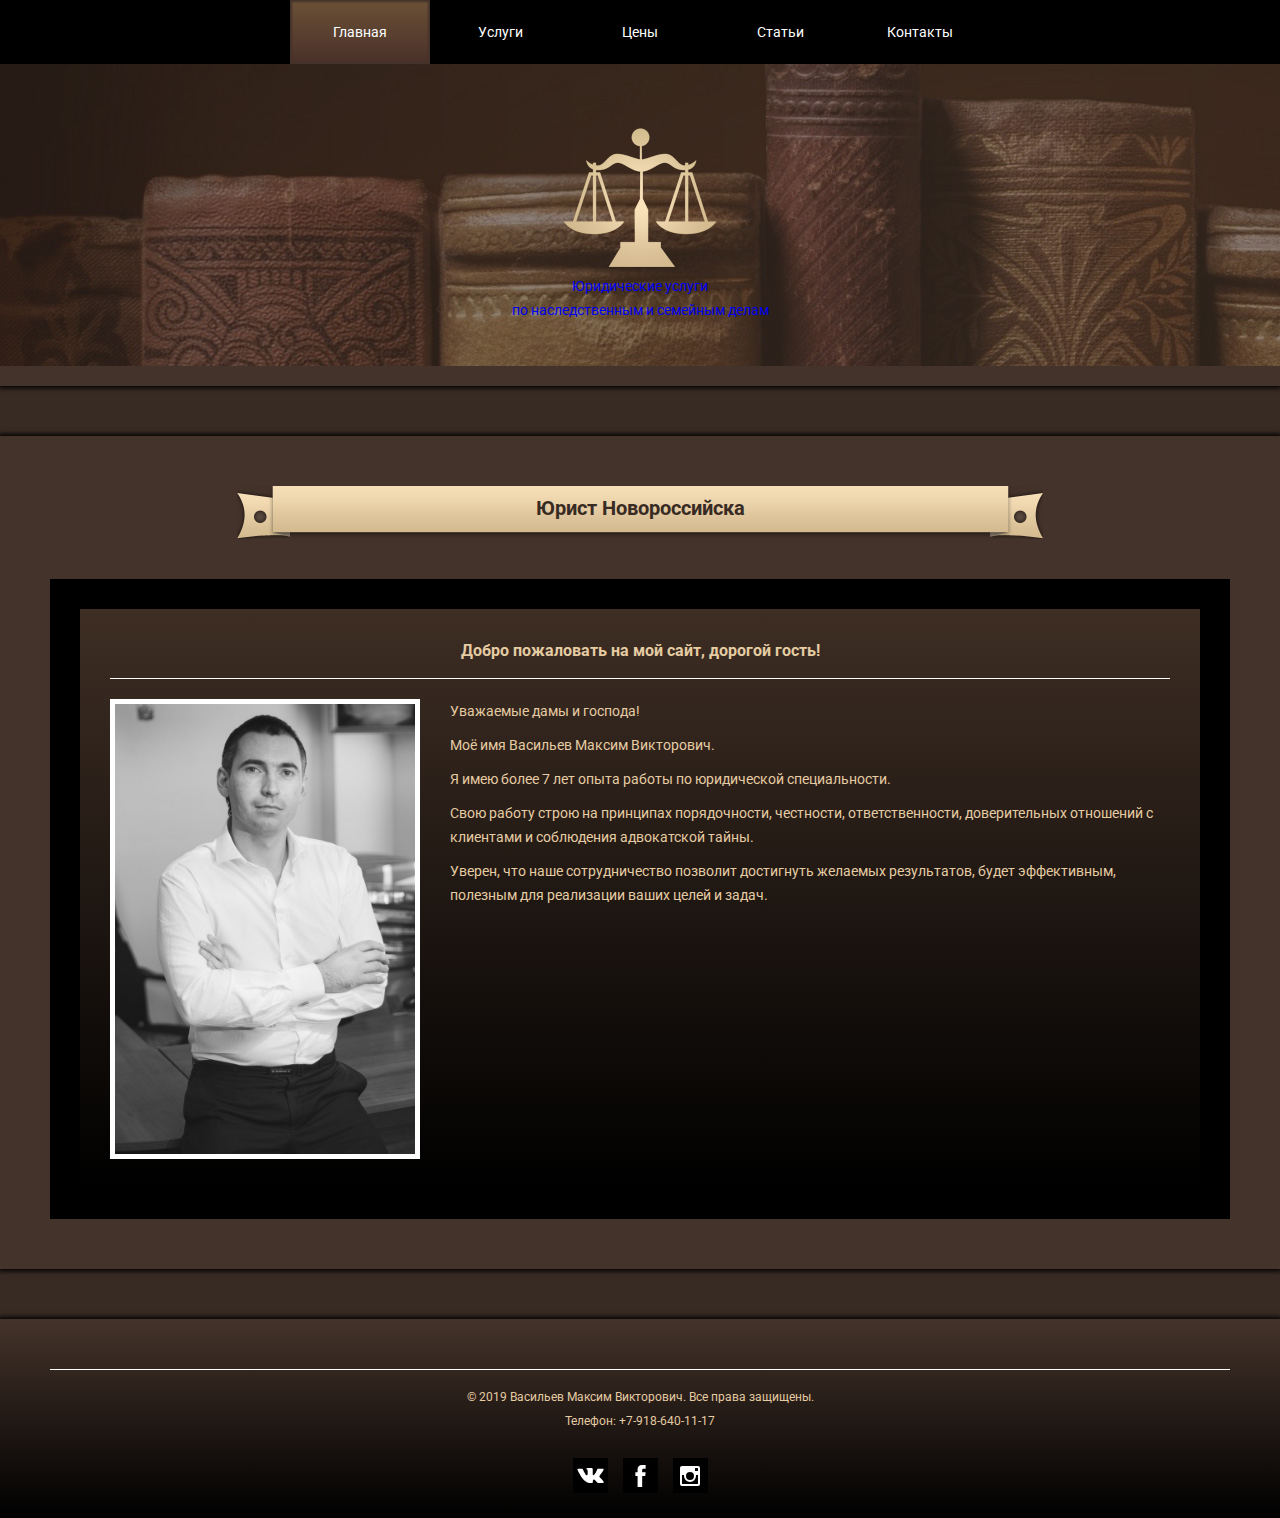
==== index.html @ 604fd231 "Вернул HTML. Откатил каммит" ====
<!DOCTYPE html>
<html lang="ru">
<head>
  <!-- Global site tag (gtag.js) - Google Analytics -->
  <script async src="https://www.googletagmanager.com/gtag/js?id=UA-151139033-1"></script>
  <script>
    window.dataLayer = window.dataLayer || [];
    function gtag(){dataLayer.push(arguments);}
    gtag('js', new Date());
    gtag('config', 'UA-151139033-1');
  </script>

  <meta charset="UTF-8">
  <title>Юридическая помощь в Новороссийске</title>
  <meta name="description"
        content="Юридическая помощь юриста по наследственным и семейным делам в Новороссийске. Опыт более 7 лет. Профессиональный и ответственный подход.">
  <meta name="keywords"
        content="Юрист по наследственным и семейным делам в Новороссийске">
  <link href="https://fonts.googleapis.com/css?family=Roboto:400,700&display=swap&subset=cyrillic" rel="stylesheet">
  <link rel="stylesheet" href="style.css">
</head>
<body>
  <!-- Yandex.Metrika counter -->
  <script type="text/javascript" >
    (function(m,e,t,r,i,k,a){m[i]=m[i]||function(){(m[i].a=m[i].a||[]).push(arguments)};
    m[i].l=1*new Date();k=e.createElement(t),a=e.getElementsByTagNam(t)[0],k.async=1,k.src=r,a.parentNode.insertBefore(k,a)})
    (window, document, "script", "https://mc.yandex.ru/metrika/tag.js", "ym");
    ym(55981099, "init", {
      clickmap:true,
      trackLinks:true,
      accurateTrackBounce:true
    });
  </script>
  <noscript><div><img src="https://mc.yandex.ru/watch/55981099" style="position:absolute; left:-9999px;" alt="" /></div></noscript>
  <!-- /Yandex.Metrika counter -->

  <header class="main-header">
    <nav class="main-navigation">
      <ul class="navigation-list">
        <li><a class="active">Главная</a></li>
        <li><a href="services.html">Услуги</a></li>
        <li><a href="price.html">Цены</a></li>
        <li><a href="articles.html">Статьи</a></li>
        <li><a href="contacts.html">Контакты</a></li>
      </ul>
    </nav>
  </header>
  
  <div class="logo-wrapper">
    <a href="index.html">
      <img src="/img/logo.png" width="152" height="139" alt="Логотип">
      <p>Юридические услуги<br>
         по наследственным и семейным делам</p>
    </a>
  </div>

  <main class="content shadow-wrapper">
    <div class="page-name">
      <h1>Юрист Новороссийска</h1>
    </div>

    <section class="about-me content-wrapper">
      <h2 class="visually-hidden">Обо мне</h2>
      <b>Добро пожаловать на мой сайт, дорогой гость!</b>
      <div class="about-me-wrapper">
        <img src="/img/maks.jpg" width="300" alt="Васильев Максим">
          <div class="biography">
            <p>Уважаемые дамы и господа!</p>
  
            <p>Моё имя Васильев Максим Викторович.</p>
            
            <p>Я имею более 7 лет опыта работы по юридической специальности.</p>
            
            <p>Свою работу строю на принципах порядочности, честности, ответственности, доверительных отношений с клиентами и соблюдения адвокатской тайны.</p>
            
            <p>Уверен, что наше сотрудничество позволит достигнуть желаемых результатов, будет эффективным, полезным для реализации ваших целей и задач.</p>
          </div>
      </div>
    </section>
  </main>

  <footer class="footer shadow-wrapper">
    <p>© 2019 Васильев Максим Викторович. Все права защищены.<br>
      Телефон: <a href="tel:+79186401117">+7-918-640-11-17</a></p>
    <ul class="social-list">
      <li>
        <a class="social-item vk" href="https://vk.com/id208493559" aria-label="В контакте" target="_blank"></a>
      </li>
      <li>
        <a class="social-item fb" href="https://www.facebook.com/profile.php?id=100011801960788" aria-label="Фейсбук" target="_blank"></a>
      </li>
      <li>
        <a class="social-item instagram" href="https://www.instagram.com/maksim.vasilev.1983/" aria-label="Инстаграм" target="_blank"></a>
      </li>
    </ul>
  </footer>
</body>
</html>
---- style.css ----
body {
  margin: 0;
  padding: 0;

  background-color: #382b23;

  font-family: 'Roboto', Arial, sans-serif;
  font-size: 14px;
  line-height: 24px;
}

img {
  max-width: 100%;
  height: auto;
}

.visually-hidden {
  /* Удаляем элемент из потока документа */
  position: absolute;
  /* Временное решение для неверно произносимого, размазанного текста */
  white-space: nowrap;
  /* Устанавливаем минимально возможный размер (некоторые скринридеры игнорируют элементы с нулевой высотой и шириной) */
  width: 1px;
  height: 1px;
  /* Скрываем вылезающий за границы контент */
  overflow: hidden;
  /* Сбрасываем любые свойства, которые могут повлиять на размер элемента */
  border: 0;
  padding: 0;
  /* Вырезаем ту часть контента, которая должна отображаться. */
  /* Устаревшее свойство clip для старых браузеров */
  clip: rect(0 0 0 0);
  /* clip-path для новых браузеров. inset(50%) определяет область вставки, которая позволит контенту исчезнуть.  */
  clip-path: inset(50%); 
    /* Похоже, никто до конца не понимает, почему тут margin: -1px. Кроме того, это приводит к проблемам (читай: https://github.com/h5bp/html5-boilerplate/issues/1985). */
  margin: -1px;
}

/* Стили для класса shadow-wrapper */
.shadow-wrapper {
  box-shadow: 0 0 5px 2px black;

  margin-bottom: 50px;
}

/* Стилизация шапки */
.main-header a,
.main-header ul,
.main-header li,
.main-header p,
.main-header h1,
.main-header h2 {
  list-style: none;
  text-decoration: none;

  margin: 0;
  padding: 0;
}

.main-header {
  position: sticky;
  top: 0;

  z-index: 1;
  margin-bottom: 0;
}

.navigation-list {
  display: flex;
  justify-content: center;

  background-color: black;
}

.navigation-list a {
  display: inline-block;
  text-align: center;

  min-width: 80px;
  padding: 20px 30px;

  color: white;
}

.navigation-list a:hover {
  background: linear-gradient(#6b5136, #493029);

  box-shadow: inset 0 0 2px 2px #44332a;
}

.logo-wrapper {
  background-color: #44332a;
  background-image: url(/img/background-books.jpg);
  background-repeat: repeat-x;

  color: #ecd5ac;

  box-shadow: 0 0 5px 2px black;

  margin-bottom: 50px;

  text-align: center;
}

.logo-wrapper p {
  margin: 0;
  padding: 0;
}

.logo-wrapper a {
  text-decoration: none;
}

.logo img {
  width: 152px;
  height: 139px;
}

.logo-wrapper {
  min-height: 322px;

  display: flex;
  justify-content: center;
  align-items: center;
}

.logo-wrapper a:active,
.logo-wrapper a:visited {  
  color: #ecd5ac;
}

/* Активное стостояние кнопки меню */
.active {
  background: linear-gradient(#6b5136, #493029);

  box-shadow: inset 0 0 2px 2px #44332a;

  cursor: auto;
}

/* Стилизация главного содержимого main */
/* Стилизация названия страницы */
.shadow-wrapper p,
.shadow-wrapper h1,
.shadow-wrapper h2 {
  margin: 0;
  padding: 0;
}

.content {
  padding: 50px;

  background-color: #44332a;
}

.content h1 {
  font-size: 20px;
}

.page-name {
  background-color: #44332a;
  background-image: url(/img/title.png);
  background-repeat: repeat-x;

  position: relative;

  height: 53px;
  width: 700px;

  margin-left: auto;
  margin-right: auto;
  margin-bottom: 30px;
  padding-top: 10px;

  text-align: center;
  color: #382b23;
}

.page-name::before {
  content: "";
  position: absolute;
  top: 0;
  left: -53px;

  height: 53px;
  width: 53px;

  background-color: #44332a;
  background-image: url(/img/title_left.png);
  background-repeat: no-repeat;
  background-position: 0 0;
}

.page-name::after {
  content: "";
  position: absolute;
  top: 0;
  right: -53px;

  height: 53px;
  width: 53px;

  background-color: #44332a;
  background-image: url(/img/title_right.png);
  background-repeat: no-repeat;
  background-position: 0 0;
}

/* Стилизация контейнера для контента .content-wrapper*/
.content-wrapper {
  border: 30px solid black;

  padding: 30px;

  background: linear-gradient(#3e2e24, black);

  color: #e5cca3;
}

/* Стилизация содержимого главной страницы */
.about-me b,
.about-me p {
  padding: 0;
  margin: 0;
}

.about-me b {
  display: inline-block;

  text-align: center;
  font-size: 16px;

  width: 100%;
  padding-bottom: 15px;
  margin-bottom: 20px;

  border-bottom: 1px solid white;
}

.about-me-wrapper {
  display: flex;
}

.about-me-wrapper img {
  border: 5px solid white;

  margin-right: 30px;
}

.biography p {
  margin-bottom: 10px;
}

.price p {
  padding-bottom: 10px;
  padding-left: 50px;
  padding-right: 50px;
}

.price h2 {
  border-bottom: 1px solid white;

  padding: 40px;

  text-align: center;
}

.price ul {
  margin: 0;
  padding-left: 20px;
}

.price li {
  margin-bottom: 15px;
}

.price-table {
  margin: 0 auto;
  margin-top: 20px;

  border-collapse: collapse;
}

.price-table th,
.price-table td {
  padding: 10px;
  margin-right: 20px;

  border: 1px solid white;
}

.price-table th {
  font-size: 16px;
  color: #382b23;

  background-color: #e5cca3;
}

.price-table td:first-child {
  padding-right: 80px;
}

.contacts ul {
  margin: 0;
  padding: 0;
  padding-left: 20px;
}

.contacts h2 {
  padding-bottom: 20px;
}

.contacts li {
  margin-bottom: 15px;
}

.contacts a {
  text-decoration: underline;

  color: #e5cca3;
}

.services p {
  margin-bottom: 15px;
}

.services ul {
  padding-left: 15px;
} 

.law-wrapper h3 {
  font-size: 18px;

  margin-bottom: 25px;

  text-align: center;
}

.services {
  display: flex;
}

.law-wrapper {
  width: 50%;
  padding: 10px;
}

.services label {
  margin-bottom: 20px;

  text-align: center;
  font-size: 18px;
  font-weight: 700;
}

.services li {
  margin-bottom: 10px;
}


/* Общие стили для раздела СТАТЬИ */
.article-item a {
  display: flex;

  margin-bottom: 30px;
  padding: 10px;

  border: 2px solid #e5cca3;
  box-shadow: 0 0 5px 2px black;

  background-color: #e5cca3;

  text-decoration: none;
}

.article-item h2 {
  padding-left: 40px;

  color: #44332a;
  font-size: 18px;
}

.article-item img {
  border: 2px solid #382b23;
  border-radius: 3px;

  width: 150px;
}

/* Стили для Текста самой статьи */
.article-pattern {
  padding: 50px;
}

.article-pattern q {
  margin-bottom: 10px;
}

.article-pattern cite {
  display: block;
  margin-bottom: 20px;
}

.article-pattern p {
  text-indent: 25px;

  margin-bottom: 20px;
}

.article-pattern h2 {
  text-align: center;

  padding-left: 150px;
  padding-right: 150px;
  margin-bottom: 50px;
}

.article-pattern ul {
  padding-left: 25px;
}

.article-pattern li {
  padding-bottom: 5px;
}

.article-pattern a {
  color: white;
}

.article-pattern img {
  width: 350px;

  margin: 0 auto;

  border: 3px solid black;
}

.img-center {
  text-align: center;

  margin-bottom: 50px;
}


/* Стилизация футера */
.footer p,
.footer ul,
.footer li,
.footer a {
  margin: 0;
  padding: 0;

  list-style: none;
  text-decoration: none;

  color: #e5cca3;
}

.footer {
  padding: 50px 50px 25px 50px;
  margin-bottom: 0;

  font-size: 12px;

  background-color: #44332a;
  background: linear-gradient(#44332a, black);
}

.footer p {
  text-align: center;

  padding-top: 15px;

  border-top: 1px solid white;
}

.social-list {
  display: flex;

  justify-content: center;
}

.social-list li {
  width: 35px;
  height: 35px;

  margin-right: 15px;
  margin-top: 25px;
}

.social-list li:last-child {
  margin-right: 0;
}

.social-item {
  display: inline-block;
  
  width: 100%;
  height: 100%;

  background-color: black;
  background-repeat: no-repeat;
  background-position: center;

  cursor: pointer;

  box-sizing: border-box;
}

.social-item:hover {
  background-color: #3e2e24;

  border: 1px solid #3e2e24;
  border-radius: 5px;
}

.vk {
  background-image: url(/img/vk.svg);
}

.fb {
  background-image: url(/img/facebook.svg);
}

.instagram {
  background-image: url(/img/instagram.svg);
}
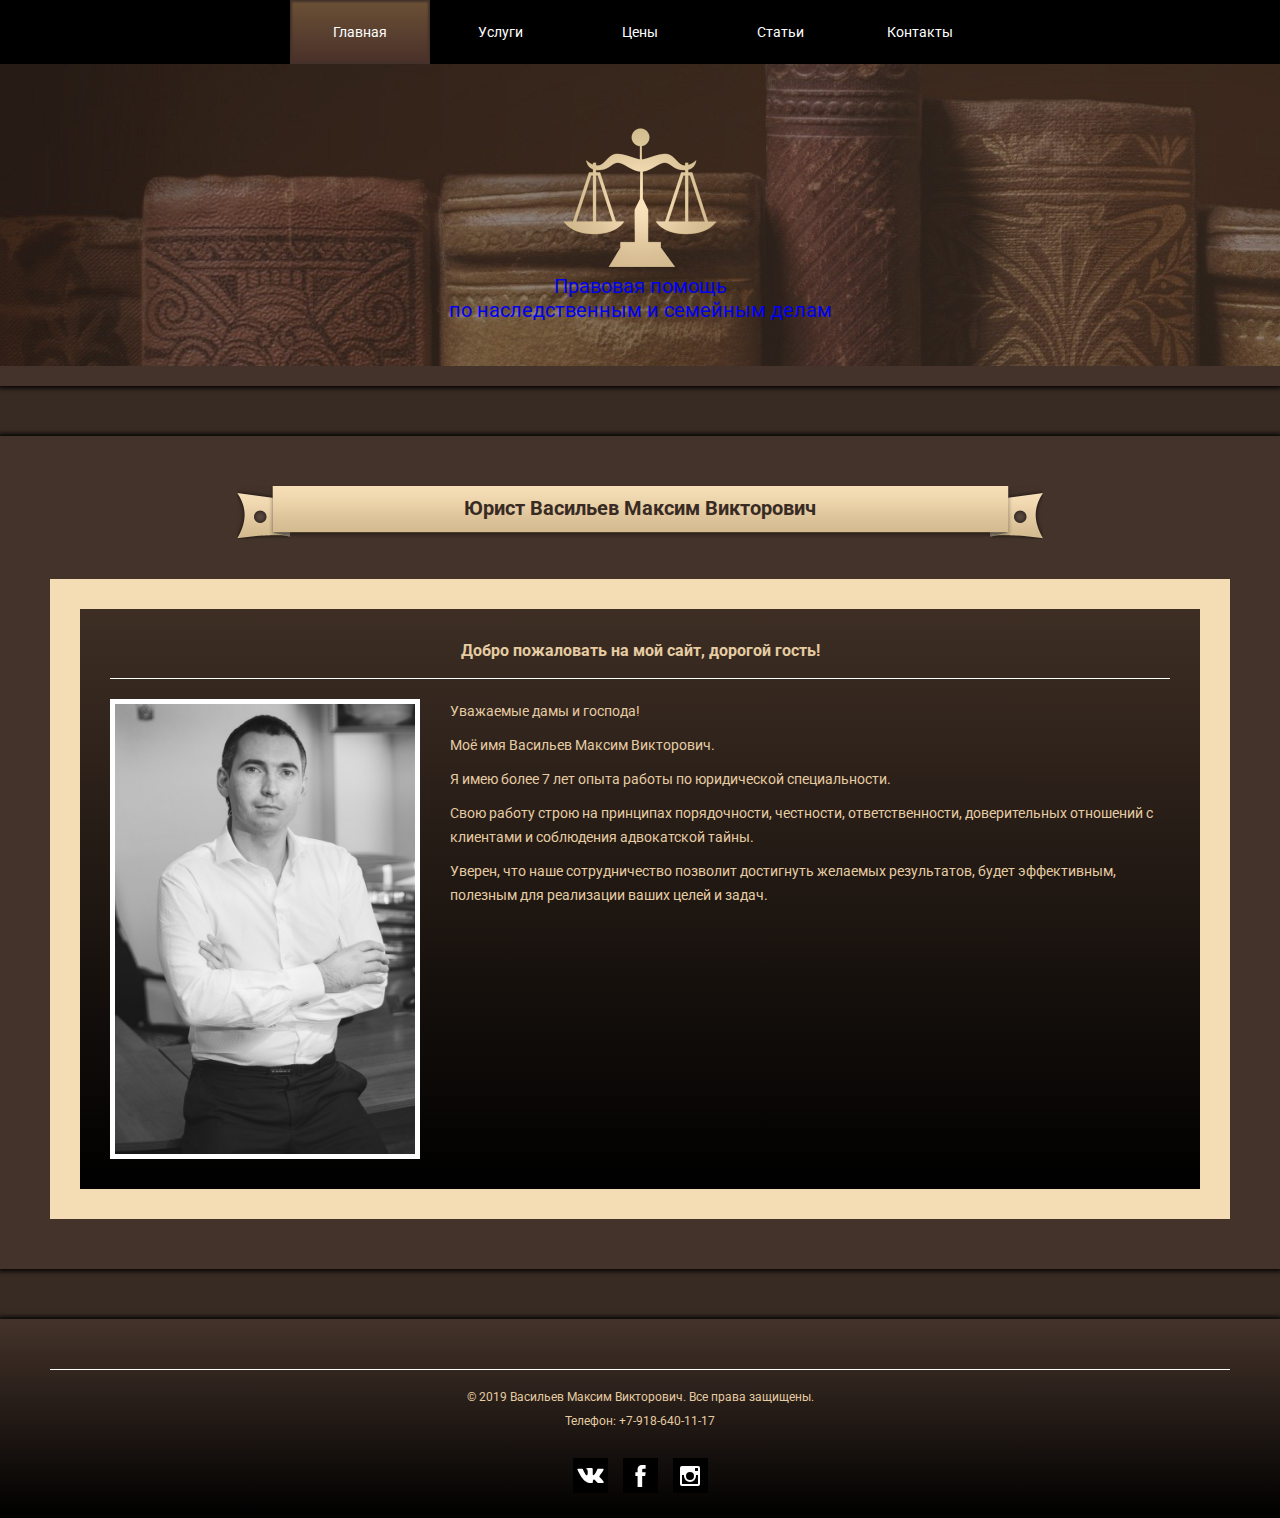
==== commit 8d2ab62d: "Исправления для HTML" ====
--- a/index.html
+++ b/index.html
@@ -49,14 +49,14 @@
   <div class="logo-wrapper">
     <a href="index.html">
       <img src="/img/logo.png" width="152" height="139" alt="Логотип">
-      <p>Юридические услуги<br>
+      <p>Правовая помощь<br>
          по наследственным и семейным делам</p>
     </a>
   </div>
 
   <main class="content shadow-wrapper">
     <div class="page-name">
-      <h1>Юрист Новороссийска</h1>
+      <h1>Юрист Васильев Максим Викторович</h1>
     </div>
 
     <section class="about-me content-wrapper">
--- a/style.css
+++ b/style.css
@@ -105,6 +105,8 @@
 .logo-wrapper p {
   margin: 0;
   padding: 0;
+
+  font-size: 20px;
 }
 
 .logo-wrapper a {
@@ -208,7 +210,7 @@
 
 /* Стилизация контейнера для контента .content-wrapper*/
 .content-wrapper {
-  border: 30px solid black;
+  border: 30px solid #f4dcb5;
 
   padding: 30px;
 
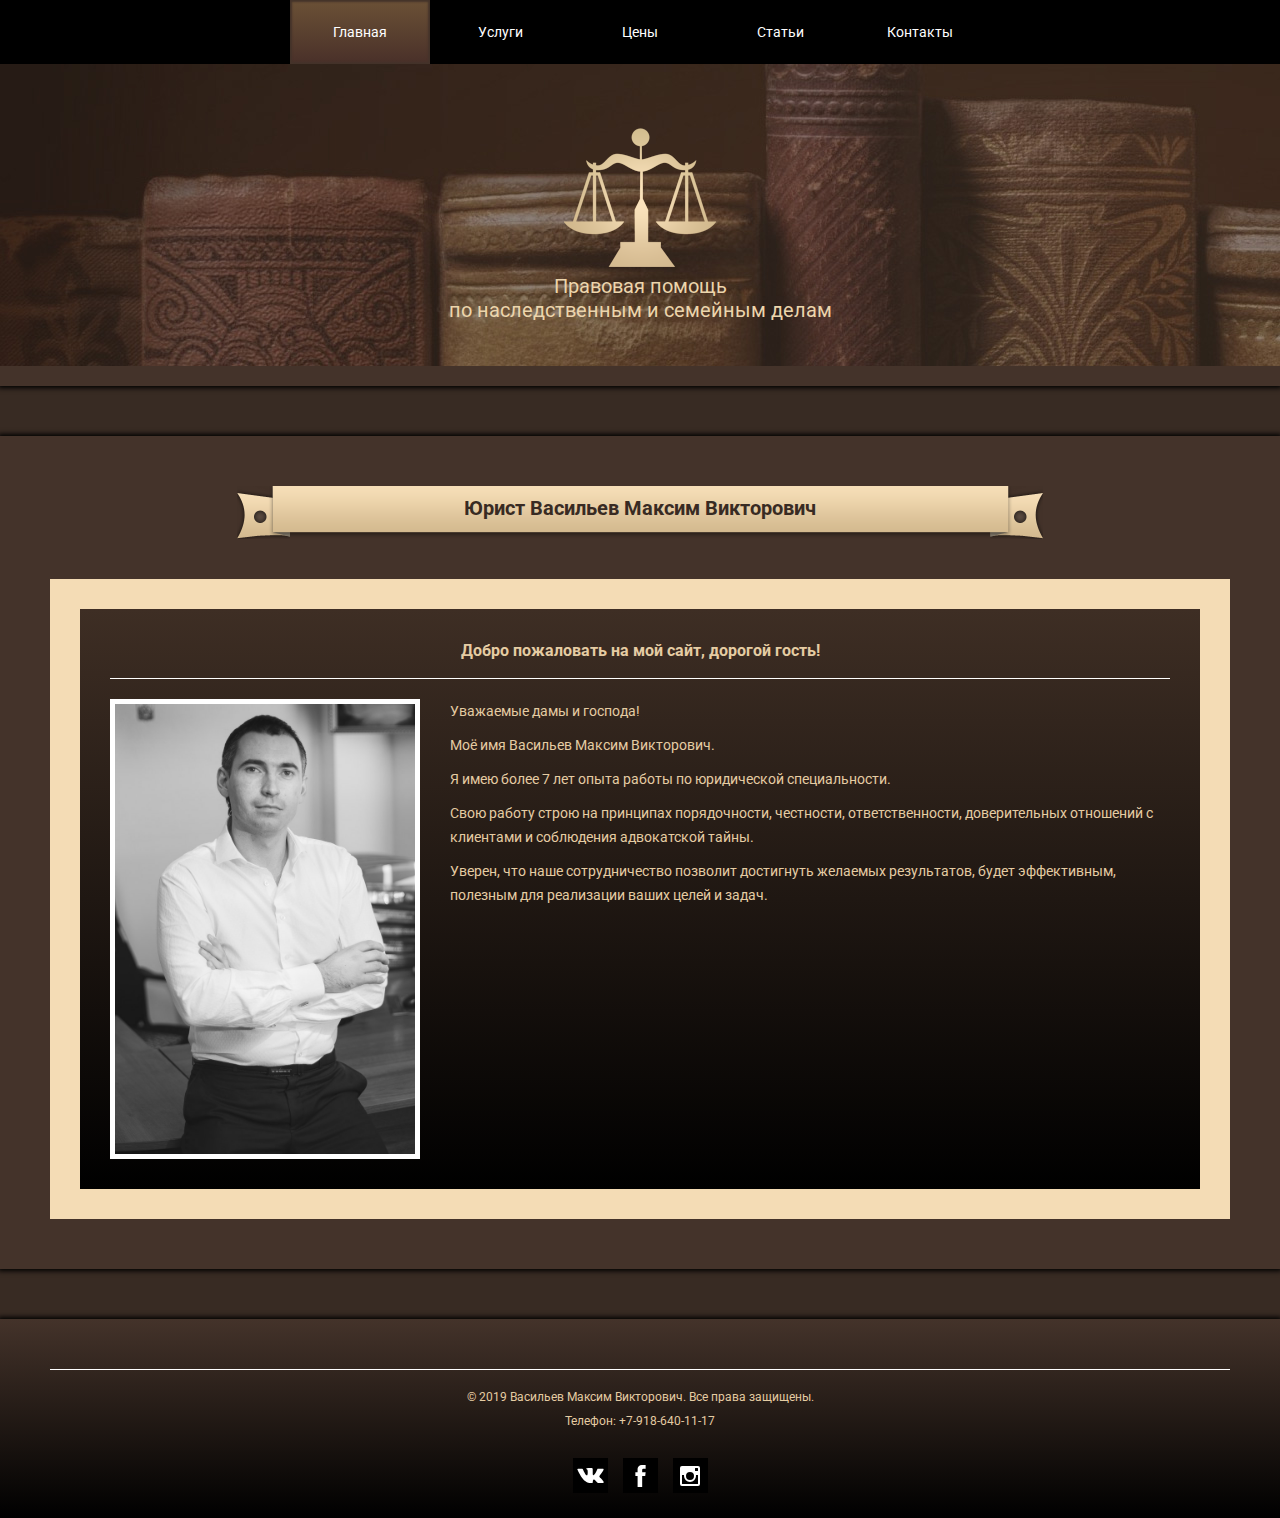
==== commit 5cdb16bf: "Удалил метрики все" ====
--- a/index.html
+++ b/index.html
@@ -1,15 +1,6 @@
 <!DOCTYPE html>
 <html lang="ru">
 <head>
-  <!-- Global site tag (gtag.js) - Google Analytics -->
-  <script async src="https://www.googletagmanager.com/gtag/js?id=UA-151139033-1"></script>
-  <script>
-    window.dataLayer = window.dataLayer || [];
-    function gtag(){dataLayer.push(arguments);}
-    gtag('js', new Date());
-    gtag('config', 'UA-151139033-1');
-  </script>
-
   <meta charset="UTF-8">
   <title>Юридическая помощь в Новороссийске</title>
   <meta name="description"
@@ -17,23 +8,9 @@
   <meta name="keywords"
         content="Юрист по наследственным и семейным делам в Новороссийске">
   <link href="https://fonts.googleapis.com/css?family=Roboto:400,700&display=swap&subset=cyrillic" rel="stylesheet">
-  <link rel="stylesheet" href="style.css">
+  <link rel="stylesheet" href="style.min.css">
 </head>
 <body>
-  <!-- Yandex.Metrika counter -->
-  <script type="text/javascript" >
-    (function(m,e,t,r,i,k,a){m[i]=m[i]||function(){(m[i].a=m[i].a||[]).push(arguments)};
-    m[i].l=1*new Date();k=e.createElement(t),a=e.getElementsByTagNam(t)[0],k.async=1,k.src=r,a.parentNode.insertBefore(k,a)})
-    (window, document, "script", "https://mc.yandex.ru/metrika/tag.js", "ym");
-    ym(55981099, "init", {
-      clickmap:true,
-      trackLinks:true,
-      accurateTrackBounce:true
-    });
-  </script>
-  <noscript><div><img src="https://mc.yandex.ru/watch/55981099" style="position:absolute; left:-9999px;" alt="" /></div></noscript>
-  <!-- /Yandex.Metrika counter -->
-
   <header class="main-header">
     <nav class="main-navigation">
       <ul class="navigation-list">
--- a/style.min.css
+++ b/style.min.css
@@ -0,0 +1 @@
+body{margin:0;padding:0;background-color:#382b23;font-family:'Roboto',Arial,sans-serif;font-size:14px;line-height:24px}img{max-width:100%;height:auto}.visually-hidden{position:absolute;white-space:nowrap;width:1px;height:1px;overflow:hidden;border:0;padding:0;clip:rect(0 0 0 0);-webkit-clip-path:inset(50%);clip-path:inset(50%);margin:-1px}.shadow-wrapper{-webkit-box-shadow:0 0 5px 2px #000;box-shadow:0 0 5px 2px #000;margin-bottom:50px}.main-header a,.main-header ul,.main-header li,.main-header p,.main-header h1,.main-header h2{list-style:none;text-decoration:none;margin:0;padding:0}.main-header{position:-webkit-sticky;position:sticky;top:0;z-index:1;margin-bottom:0}.navigation-list{display:-webkit-box;display:-ms-flexbox;display:flex;-webkit-box-pack:center;-ms-flex-pack:center;justify-content:center;background-color:#000}.navigation-list a{display:inline-block;text-align:center;min-width:80px;padding:20px 30px;color:#fff}.navigation-list a:hover{background:-webkit-gradient(linear,left top,left bottom,from(#6b5136),to(#493029));background:-o-linear-gradient(#6b5136,#493029);background:linear-gradient(#6b5136,#493029);-webkit-box-shadow:inset 0 0 2px 2px #44332a;box-shadow:inset 0 0 2px 2px #44332a}.logo-wrapper{background-color:#44332a;background-image:url(/img/background-books.jpg);background-repeat:repeat-x;color:#ecd5ac;-webkit-box-shadow:0 0 5px 2px #000;box-shadow:0 0 5px 2px #000;margin-bottom:50px;text-align:center}.logo-wrapper p{margin:0;padding:0;font-size:20px}.logo-wrapper a{text-decoration:none;color:#ecd5ac}.logo img{width:152px;height:139px}.logo-wrapper{min-height:322px;display:-webkit-box;display:-ms-flexbox;display:flex;-webkit-box-pack:center;-ms-flex-pack:center;justify-content:center;-webkit-box-align:center;-ms-flex-align:center;align-items:center}.logo-wrapper a:active,.logo-wrapper a:visited{color:#ecd5ac}.active{background:-webkit-gradient(linear,left top,left bottom,from(#6b5136),to(#493029));background:-o-linear-gradient(#6b5136,#493029);background:linear-gradient(#6b5136,#493029);-webkit-box-shadow:inset 0 0 2px 2px #44332a;box-shadow:inset 0 0 2px 2px #44332a;cursor:auto}.shadow-wrapper p,.shadow-wrapper h1,.shadow-wrapper h2{margin:0;padding:0}.content{padding:50px;background-color:#44332a}.content h1{font-size:20px}.page-name{background-color:#44332a;background-image:url(/img/title.png);background-repeat:repeat-x;position:relative;height:53px;width:700px;margin-left:auto;margin-right:auto;margin-bottom:30px;padding-top:10px;text-align:center;color:#382b23}.page-name::before{content:"";position:absolute;top:0;left:-53px;height:53px;width:53px;background-color:#44332a;background-image:url(/img/title_left.png);background-repeat:no-repeat;background-position:0 0}.page-name::after{content:"";position:absolute;top:0;right:-53px;height:53px;width:53px;background-color:#44332a;background-image:url(/img/title_right.png);background-repeat:no-repeat;background-position:0 0}.content-wrapper{border:30px solid #f4dcb5;padding:30px;background:-webkit-gradient(linear,left top,left bottom,from(#3e2e24),to(black));background:-o-linear-gradient(#3e2e24,black);background:linear-gradient(#3e2e24,black);color:#e5cca3}.about-me b,.about-me p{padding:0;margin:0}.about-me b{display:inline-block;text-align:center;font-size:16px;width:100%;padding-bottom:15px;margin-bottom:20px;border-bottom:1px solid #fff}.about-me-wrapper{display:-webkit-box;display:-ms-flexbox;display:flex}.about-me-wrapper img{border:5px solid #fff;margin-right:30px}.biography p{margin-bottom:10px}.price p{padding-bottom:10px;padding-left:50px;padding-right:50px}.price h2{border-bottom:1px solid #fff;padding:40px;text-align:center}.price ul{margin:0;padding-left:20px}.price li{margin-bottom:15px}.price-table{margin:0 auto;margin-top:20px;border-collapse:collapse}.price-table th,.price-table td{padding:10px;margin-right:20px;border:1px solid #fff}.price-table th{font-size:16px;color:#382b23;background-color:#e5cca3}.price-table td:first-child{padding-right:80px}.contacts ul{margin:0;padding:0;padding-left:20px}.contacts h2{padding-bottom:20px}.contacts li{margin-bottom:15px}.contacts a{text-decoration:underline;color:#e5cca3}.services p{margin-bottom:15px}.services ul{padding-left:15px}.law-wrapper h3{font-size:18px;margin-bottom:25px;text-align:center}.services{display:-webkit-box;display:-ms-flexbox;display:flex}.law-wrapper{width:50%;padding:10px}.services label{margin-bottom:20px;text-align:center;font-size:18px;font-weight:700}.services li{margin-bottom:10px}.article-item a{display:-webkit-box;display:-ms-flexbox;display:flex;margin-bottom:30px;padding:10px;border:2px solid #e5cca3;-webkit-box-shadow:0 0 5px 2px #000;box-shadow:0 0 5px 2px #000;background-color:#e5cca3;text-decoration:none}.article-item h2{padding-left:40px;color:#44332a;font-size:18px}.article-item img{border:2px solid #382b23;border-radius:3px;width:150px}.article-pattern{padding:50px}.article-pattern q{margin-bottom:10px}.article-pattern cite{display:block;margin-bottom:20px}.article-pattern p{text-indent:25px;margin-bottom:20px}.article-pattern h2{text-align:center;padding-left:150px;padding-right:150px;margin-bottom:50px}.article-pattern ul{padding-left:25px}.article-pattern li{padding-bottom:5px}.article-pattern a{color:#fff}.article-pattern img{width:350px;margin:0 auto;border:3px solid #000}.img-center{text-align:center;margin-bottom:50px}.footer p,.footer ul,.footer li,.footer a{margin:0;padding:0;list-style:none;text-decoration:none;color:#e5cca3}.footer{padding:50px 50px 25px;margin-bottom:0;font-size:12px;background-color:#44332a;background:-webkit-gradient(linear,left top,left bottom,from(#44332a),to(black));background:-o-linear-gradient(#44332a,black);background:linear-gradient(#44332a,black)}.footer p{text-align:center;padding-top:15px;border-top:1px solid #fff}.social-list{display:-webkit-box;display:-ms-flexbox;display:flex;-webkit-box-pack:center;-ms-flex-pack:center;justify-content:center}.social-list li{width:35px;height:35px;margin-right:15px;margin-top:25px}.social-list li:last-child{margin-right:0}.social-item{display:inline-block;width:100%;height:100%;background-color:#000;background-repeat:no-repeat;background-position:center;cursor:pointer;-webkit-box-sizing:border-box;box-sizing:border-box}.social-item:hover{background-color:#3e2e24;border:1px solid #3e2e24;border-radius:5px}.vk{background-image:url(/img/vk.svg)}.fb{background-image:url(/img/facebook.svg)}.instagram{background-image:url(/img/instagram.svg)}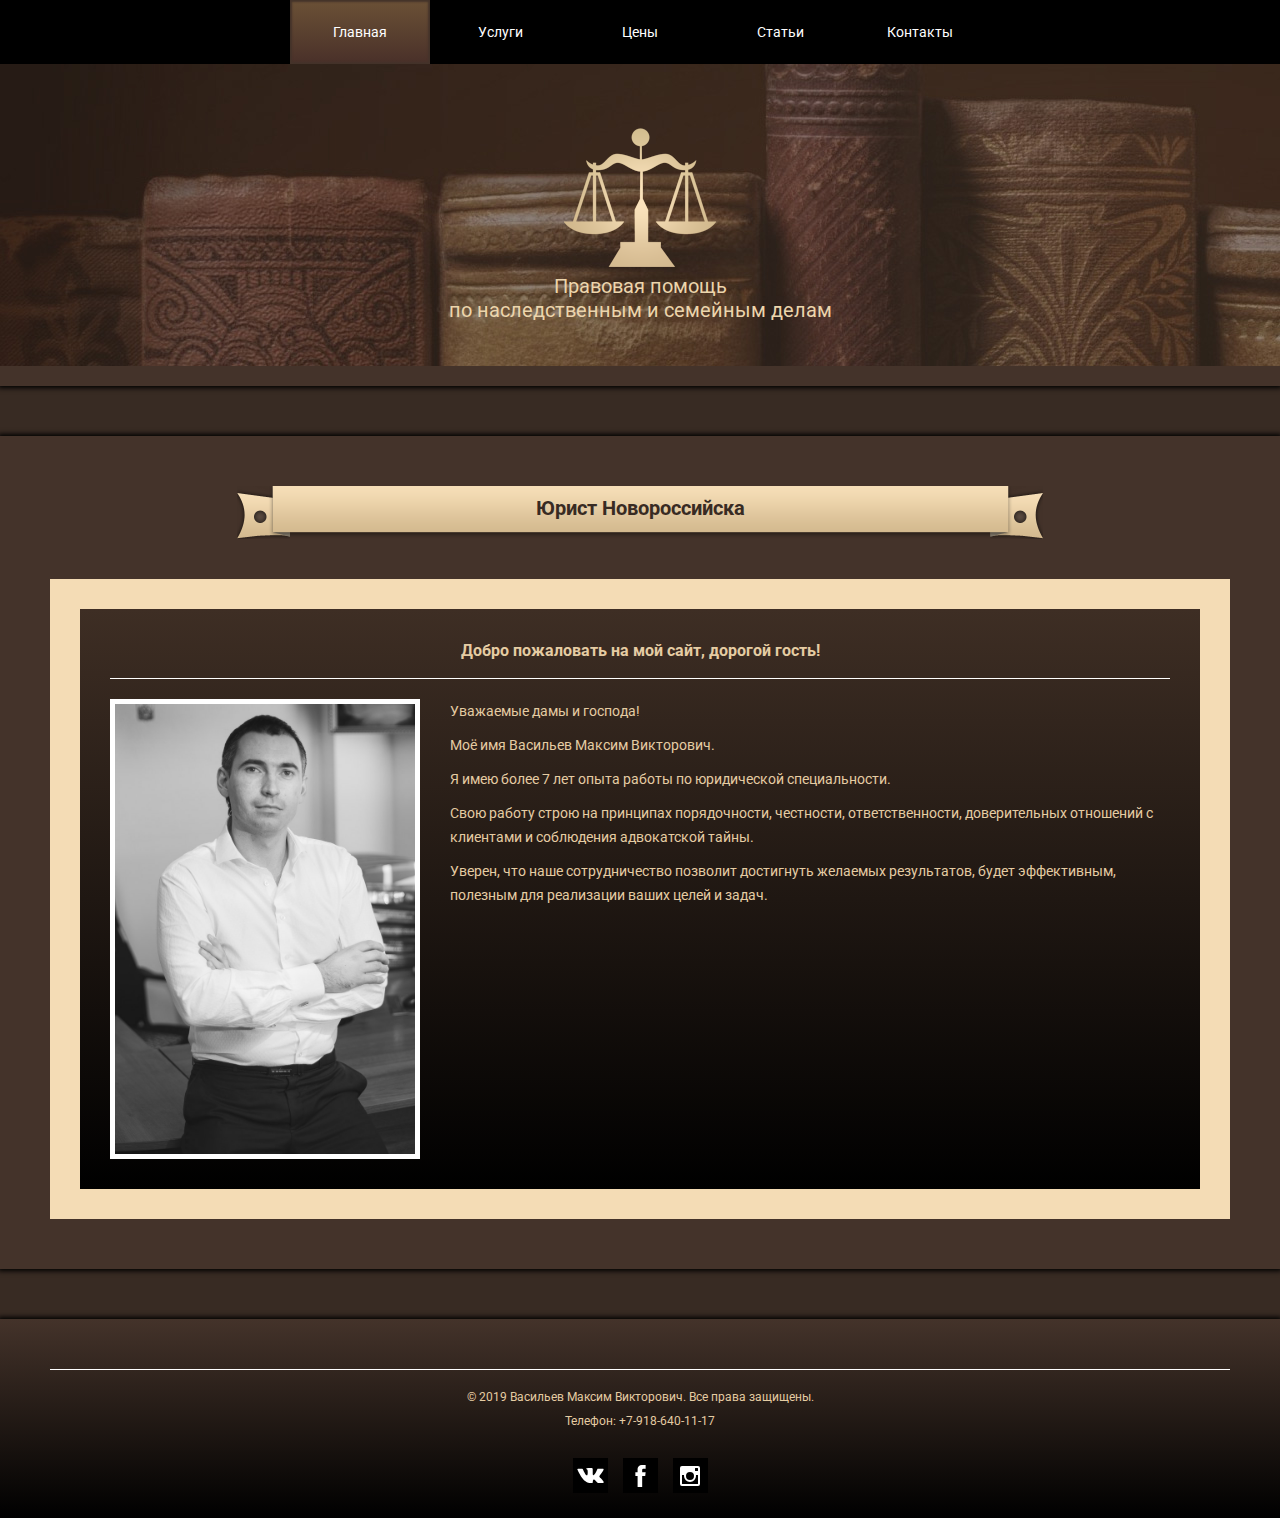
==== commit fb118314: "23.01.2020" ====
--- a/index.html
+++ b/index.html
@@ -2,6 +2,7 @@
 <html lang="ru">
 <head>
   <meta charset="UTF-8">
+  <meta name="yandex-verification" content="d0127815eb296fc3" />
   <title>Юридическая помощь в Новороссийске</title>
   <meta name="description"
         content="Юридическая помощь юриста по наследственным и семейным делам в Новороссийске. Опыт более 7 лет. Профессиональный и ответственный подход.">
@@ -33,7 +34,7 @@
 
   <main class="content shadow-wrapper">
     <div class="page-name">
-      <h1>Юрист Васильев Максим Викторович</h1>
+      <h1>Юрист Новороссийска</h1>
     </div>
 
     <section class="about-me content-wrapper">
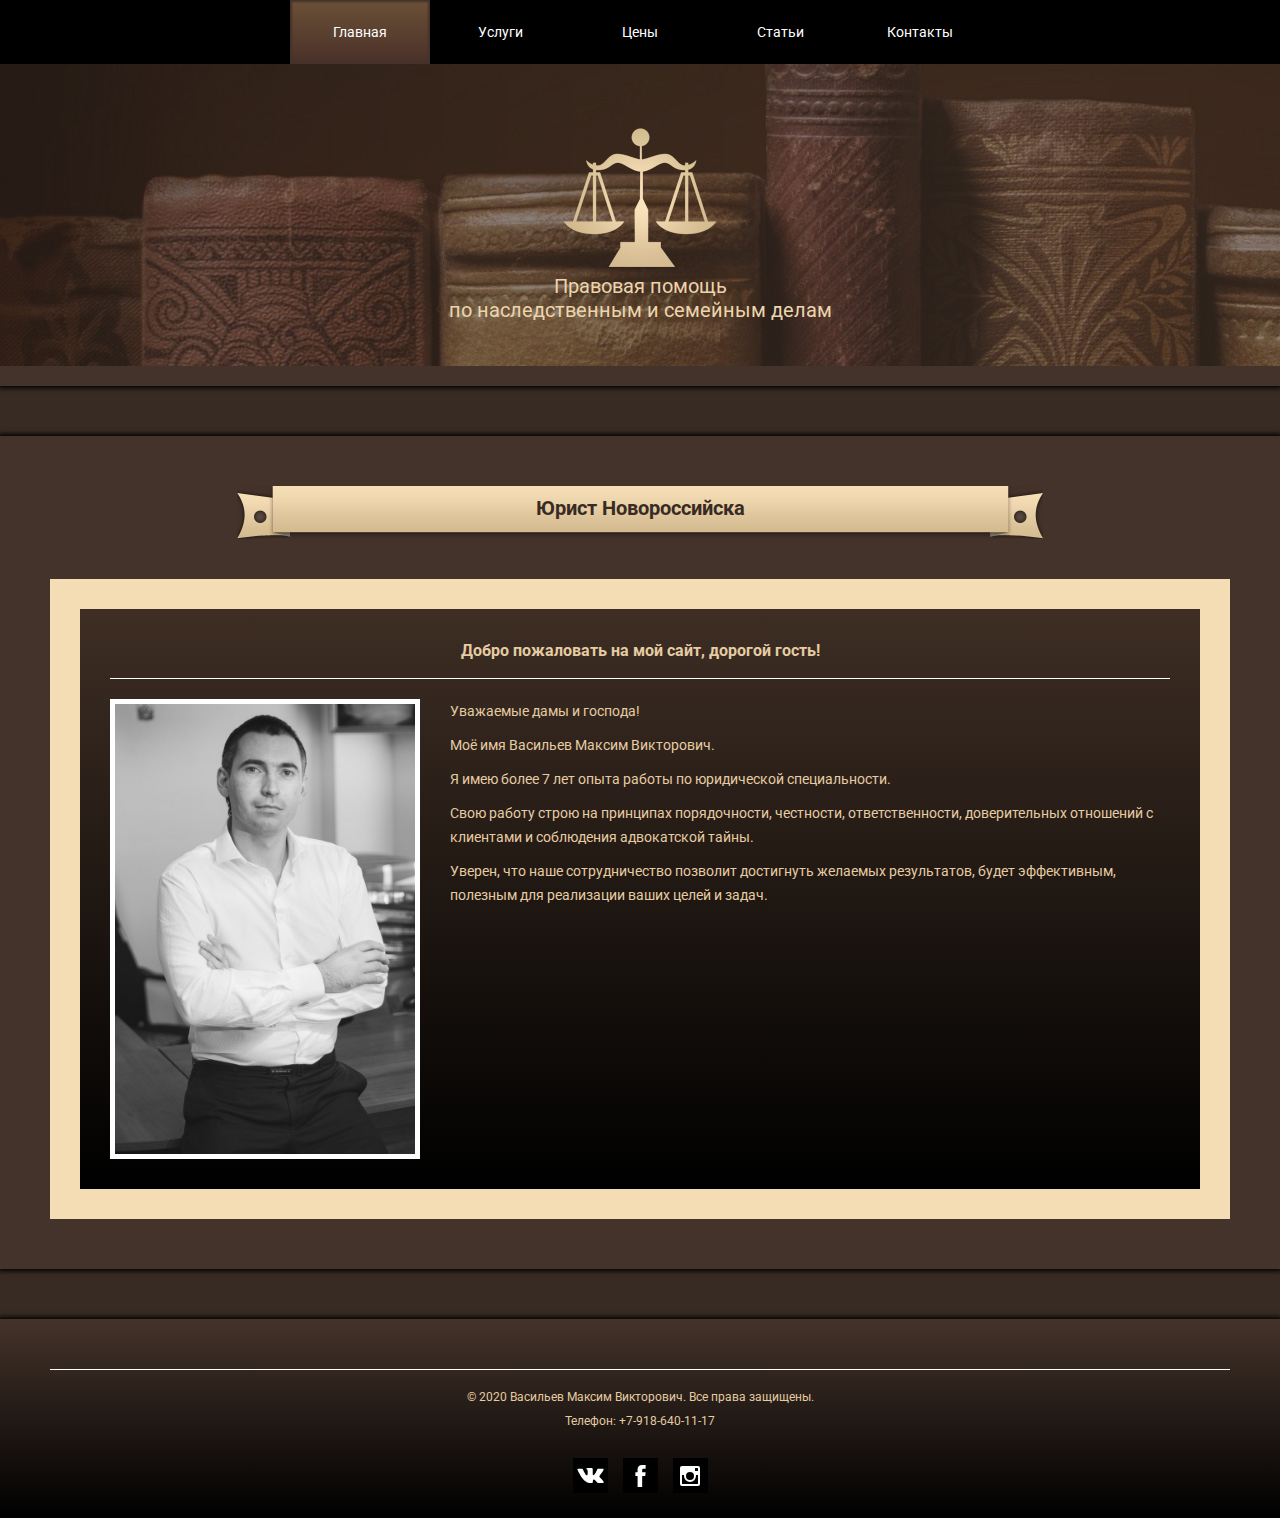
==== commit a0ec7f82: "update README" ====
--- a/index.html
+++ b/index.html
@@ -26,7 +26,7 @@
   
   <div class="logo-wrapper">
     <a href="index.html">
-      <img src="/img/logo.png" width="152" height="139" alt="Логотип">
+      <img src="img/logo.png" width="152" height="139" alt="Логотип">
       <p>Правовая помощь<br>
          по наследственным и семейным делам</p>
     </a>
@@ -41,7 +41,7 @@
       <h2 class="visually-hidden">Обо мне</h2>
       <b>Добро пожаловать на мой сайт, дорогой гость!</b>
       <div class="about-me-wrapper">
-        <img src="/img/maks.jpg" width="300" alt="Васильев Максим">
+        <img src="img/maks.jpg" width="300" alt="Васильев Максим">
           <div class="biography">
             <p>Уважаемые дамы и господа!</p>
   
@@ -58,7 +58,7 @@
   </main>
 
   <footer class="footer shadow-wrapper">
-    <p>© 2019 Васильев Максим Викторович. Все права защищены.<br>
+    <p>© 2020 Васильев Максим Викторович. Все права защищены.<br>
       Телефон: <a href="tel:+79186401117">+7-918-640-11-17</a></p>
     <ul class="social-list">
       <li>
--- a/style.min.css
+++ b/style.min.css
@@ -1 +1 @@
-body{margin:0;padding:0;background-color:#382b23;font-family:'Roboto',Arial,sans-serif;font-size:14px;line-height:24px}img{max-width:100%;height:auto}.visually-hidden{position:absolute;white-space:nowrap;width:1px;height:1px;overflow:hidden;border:0;padding:0;clip:rect(0 0 0 0);-webkit-clip-path:inset(50%);clip-path:inset(50%);margin:-1px}.shadow-wrapper{-webkit-box-shadow:0 0 5px 2px #000;box-shadow:0 0 5px 2px #000;margin-bottom:50px}.main-header a,.main-header ul,.main-header li,.main-header p,.main-header h1,.main-header h2{list-style:none;text-decoration:none;margin:0;padding:0}.main-header{position:-webkit-sticky;position:sticky;top:0;z-index:1;margin-bottom:0}.navigation-list{display:-webkit-box;display:-ms-flexbox;display:flex;-webkit-box-pack:center;-ms-flex-pack:center;justify-content:center;background-color:#000}.navigation-list a{display:inline-block;text-align:center;min-width:80px;padding:20px 30px;color:#fff}.navigation-list a:hover{background:-webkit-gradient(linear,left top,left bottom,from(#6b5136),to(#493029));background:-o-linear-gradient(#6b5136,#493029);background:linear-gradient(#6b5136,#493029);-webkit-box-shadow:inset 0 0 2px 2px #44332a;box-shadow:inset 0 0 2px 2px #44332a}.logo-wrapper{background-color:#44332a;background-image:url(/img/background-books.jpg);background-repeat:repeat-x;color:#ecd5ac;-webkit-box-shadow:0 0 5px 2px #000;box-shadow:0 0 5px 2px #000;margin-bottom:50px;text-align:center}.logo-wrapper p{margin:0;padding:0;font-size:20px}.logo-wrapper a{text-decoration:none;color:#ecd5ac}.logo img{width:152px;height:139px}.logo-wrapper{min-height:322px;display:-webkit-box;display:-ms-flexbox;display:flex;-webkit-box-pack:center;-ms-flex-pack:center;justify-content:center;-webkit-box-align:center;-ms-flex-align:center;align-items:center}.logo-wrapper a:active,.logo-wrapper a:visited{color:#ecd5ac}.active{background:-webkit-gradient(linear,left top,left bottom,from(#6b5136),to(#493029));background:-o-linear-gradient(#6b5136,#493029);background:linear-gradient(#6b5136,#493029);-webkit-box-shadow:inset 0 0 2px 2px #44332a;box-shadow:inset 0 0 2px 2px #44332a;cursor:auto}.shadow-wrapper p,.shadow-wrapper h1,.shadow-wrapper h2{margin:0;padding:0}.content{padding:50px;background-color:#44332a}.content h1{font-size:20px}.page-name{background-color:#44332a;background-image:url(/img/title.png);background-repeat:repeat-x;position:relative;height:53px;width:700px;margin-left:auto;margin-right:auto;margin-bottom:30px;padding-top:10px;text-align:center;color:#382b23}.page-name::before{content:"";position:absolute;top:0;left:-53px;height:53px;width:53px;background-color:#44332a;background-image:url(/img/title_left.png);background-repeat:no-repeat;background-position:0 0}.page-name::after{content:"";position:absolute;top:0;right:-53px;height:53px;width:53px;background-color:#44332a;background-image:url(/img/title_right.png);background-repeat:no-repeat;background-position:0 0}.content-wrapper{border:30px solid #f4dcb5;padding:30px;background:-webkit-gradient(linear,left top,left bottom,from(#3e2e24),to(black));background:-o-linear-gradient(#3e2e24,black);background:linear-gradient(#3e2e24,black);color:#e5cca3}.about-me b,.about-me p{padding:0;margin:0}.about-me b{display:inline-block;text-align:center;font-size:16px;width:100%;padding-bottom:15px;margin-bottom:20px;border-bottom:1px solid #fff}.about-me-wrapper{display:-webkit-box;display:-ms-flexbox;display:flex}.about-me-wrapper img{border:5px solid #fff;margin-right:30px}.biography p{margin-bottom:10px}.price p{padding-bottom:10px;padding-left:50px;padding-right:50px}.price h2{border-bottom:1px solid #fff;padding:40px;text-align:center}.price ul{margin:0;padding-left:20px}.price li{margin-bottom:15px}.price-table{margin:0 auto;margin-top:20px;border-collapse:collapse}.price-table th,.price-table td{padding:10px;margin-right:20px;border:1px solid #fff}.price-table th{font-size:16px;color:#382b23;background-color:#e5cca3}.price-table td:first-child{padding-right:80px}.contacts ul{margin:0;padding:0;padding-left:20px}.contacts h2{padding-bottom:20px}.contacts li{margin-bottom:15px}.contacts a{text-decoration:underline;color:#e5cca3}.services p{margin-bottom:15px}.services ul{padding-left:15px}.law-wrapper h3{font-size:18px;margin-bottom:25px;text-align:center}.services{display:-webkit-box;display:-ms-flexbox;display:flex}.law-wrapper{width:50%;padding:10px}.services label{margin-bottom:20px;text-align:center;font-size:18px;font-weight:700}.services li{margin-bottom:10px}.article-item a{display:-webkit-box;display:-ms-flexbox;display:flex;margin-bottom:30px;padding:10px;border:2px solid #e5cca3;-webkit-box-shadow:0 0 5px 2px #000;box-shadow:0 0 5px 2px #000;background-color:#e5cca3;text-decoration:none}.article-item h2{padding-left:40px;color:#44332a;font-size:18px}.article-item img{border:2px solid #382b23;border-radius:3px;width:150px}.article-pattern{padding:50px}.article-pattern q{margin-bottom:10px}.article-pattern cite{display:block;margin-bottom:20px}.article-pattern p{text-indent:25px;margin-bottom:20px}.article-pattern h2{text-align:center;padding-left:150px;padding-right:150px;margin-bottom:50px}.article-pattern ul{padding-left:25px}.article-pattern li{padding-bottom:5px}.article-pattern a{color:#fff}.article-pattern img{width:350px;margin:0 auto;border:3px solid #000}.img-center{text-align:center;margin-bottom:50px}.footer p,.footer ul,.footer li,.footer a{margin:0;padding:0;list-style:none;text-decoration:none;color:#e5cca3}.footer{padding:50px 50px 25px;margin-bottom:0;font-size:12px;background-color:#44332a;background:-webkit-gradient(linear,left top,left bottom,from(#44332a),to(black));background:-o-linear-gradient(#44332a,black);background:linear-gradient(#44332a,black)}.footer p{text-align:center;padding-top:15px;border-top:1px solid #fff}.social-list{display:-webkit-box;display:-ms-flexbox;display:flex;-webkit-box-pack:center;-ms-flex-pack:center;justify-content:center}.social-list li{width:35px;height:35px;margin-right:15px;margin-top:25px}.social-list li:last-child{margin-right:0}.social-item{display:inline-block;width:100%;height:100%;background-color:#000;background-repeat:no-repeat;background-position:center;cursor:pointer;-webkit-box-sizing:border-box;box-sizing:border-box}.social-item:hover{background-color:#3e2e24;border:1px solid #3e2e24;border-radius:5px}.vk{background-image:url(/img/vk.svg)}.fb{background-image:url(/img/facebook.svg)}.instagram{background-image:url(/img/instagram.svg)}+body{margin:0;padding:0;background-color:#382b23;font-family:Roboto,Arial,sans-serif;font-size:14px;line-height:24px}img{max-width:100%;height:auto}.visually-hidden{position:absolute;white-space:nowrap;width:1px;height:1px;overflow:hidden;border:0;padding:0;clip:rect(0 0 0 0);clip-path:inset(50%);margin:-1px}.shadow-wrapper{box-shadow:0 0 5px 2px #000;margin-bottom:50px}.main-header a,.main-header h1,.main-header h2,.main-header li,.main-header p,.main-header ul{list-style:none;text-decoration:none;margin:0;padding:0}.main-header{position:sticky;top:0;z-index:1;margin-bottom:0}.navigation-list{display:flex;justify-content:center;background-color:#000}.navigation-list a{display:inline-block;text-align:center;min-width:80px;padding:20px 30px;color:#fff}.navigation-list a:hover{background:linear-gradient(#6b5136,#493029);box-shadow:inset 0 0 2px 2px #44332a}.logo-wrapper{background-color:#44332a;background-image:url(img/background-books.jpg);background-repeat:repeat-x;color:#ecd5ac;box-shadow:0 0 5px 2px #000;margin-bottom:50px;text-align:center}.logo-wrapper p{margin:0;padding:0;font-size:20px}.logo-wrapper a{text-decoration:none;color:#ecd5ac}.logo img{width:152px;height:139px}.logo-wrapper{min-height:322px;display:flex;justify-content:center;align-items:center}.logo-wrapper a:active,.logo-wrapper a:visited{color:#ecd5ac}.active{background:linear-gradient(#6b5136,#493029);box-shadow:inset 0 0 2px 2px #44332a;cursor:auto}.shadow-wrapper h1,.shadow-wrapper h2,.shadow-wrapper p{margin:0;padding:0}.content{padding:50px;background-color:#44332a}.content h1{font-size:20px}.page-name{background-color:#44332a;background-image:url(img/title.png);background-repeat:repeat-x;position:relative;height:53px;width:700px;margin-left:auto;margin-right:auto;margin-bottom:30px;padding-top:10px;text-align:center;color:#382b23}.page-name::before{content:"";position:absolute;top:0;left:-53px;height:53px;width:53px;background-color:#44332a;background-image:url(img/title_left.png);background-repeat:no-repeat;background-position:0 0}.page-name::after{content:"";position:absolute;top:0;right:-53px;height:53px;width:53px;background-color:#44332a;background-image:url(img/title_right.png);background-repeat:no-repeat;background-position:0 0}.content-wrapper{border:30px solid #f4dcb5;padding:30px;background:linear-gradient(#3e2e24,#000);color:#e5cca3}.about-me b,.about-me p{padding:0;margin:0}.about-me b{display:inline-block;text-align:center;font-size:16px;width:100%;padding-bottom:15px;margin-bottom:20px;border-bottom:1px solid #fff}.about-me-wrapper{display:flex}.about-me-wrapper img{border:5px solid #fff;margin-right:30px}.biography p{margin-bottom:10px}.price p{padding-bottom:10px;padding-left:50px;padding-right:50px}.price h2{border-bottom:1px solid #fff;padding:40px;text-align:center}.price ul{margin:0;padding-left:20px}.price li{margin-bottom:15px}.price-table{margin:0 auto;margin-top:20px;border-collapse:collapse}.price-table td,.price-table th{padding:10px;margin-right:20px;border:1px solid #fff}.price-table th{font-size:16px;color:#382b23;background-color:#e5cca3}.price-table td:first-child{padding-right:80px}.contacts ul{margin:0;padding:0;padding-left:20px}.contacts h2{padding-bottom:20px}.contacts li{margin-bottom:15px}.contacts a{text-decoration:underline;color:#e5cca3}.services p{margin-bottom:15px}.services ul{padding-left:15px}.law-wrapper h3{font-size:18px;margin-bottom:25px;text-align:center}.services{display:flex}.law-wrapper{width:50%;padding:10px}.services label{margin-bottom:20px;text-align:center;font-size:18px;font-weight:700}.services li{margin-bottom:10px}.article-item a{display:flex;margin-bottom:30px;padding:10px;border:2px solid #e5cca3;box-shadow:0 0 5px 2px #000;background-color:#e5cca3;text-decoration:none}.article-item h2{padding-left:40px;color:#44332a;font-size:18px}.article-item img{border:2px solid #382b23;border-radius:3px;width:150px}.article-pattern{padding:50px}.article-pattern q{margin-bottom:10px}.article-pattern cite{display:block;margin-bottom:20px}.article-pattern p{text-indent:25px;margin-bottom:20px}.article-pattern h2{text-align:center;padding-left:150px;padding-right:150px;margin-bottom:50px}.article-pattern ul{padding-left:25px}.article-pattern li{padding-bottom:5px}.article-pattern a{color:#fff}.article-pattern img{width:350px;margin:0 auto;border:3px solid #000}.img-center{text-align:center;margin-bottom:50px}.footer a,.footer li,.footer p,.footer ul{margin:0;padding:0;list-style:none;text-decoration:none;color:#e5cca3}.footer{padding:50px 50px 25px 50px;margin-bottom:0;font-size:12px;background-color:#44332a;background:linear-gradient(#44332a,#000)}.footer p{text-align:center;padding-top:15px;border-top:1px solid #fff}.social-list{display:flex;justify-content:center}.social-list li{width:35px;height:35px;margin-right:15px;margin-top:25px}.social-list li:last-child{margin-right:0}.social-item{display:inline-block;width:100%;height:100%;background-color:#000;background-repeat:no-repeat;background-position:center;cursor:pointer;box-sizing:border-box}.social-item:hover{background-color:#3e2e24;border:1px solid #3e2e24;border-radius:5px}.vk{background-image:url(img/vk.svg)}.fb{background-image:url(img/facebook.svg)}.instagram{background-image:url(img/instagram.svg)}